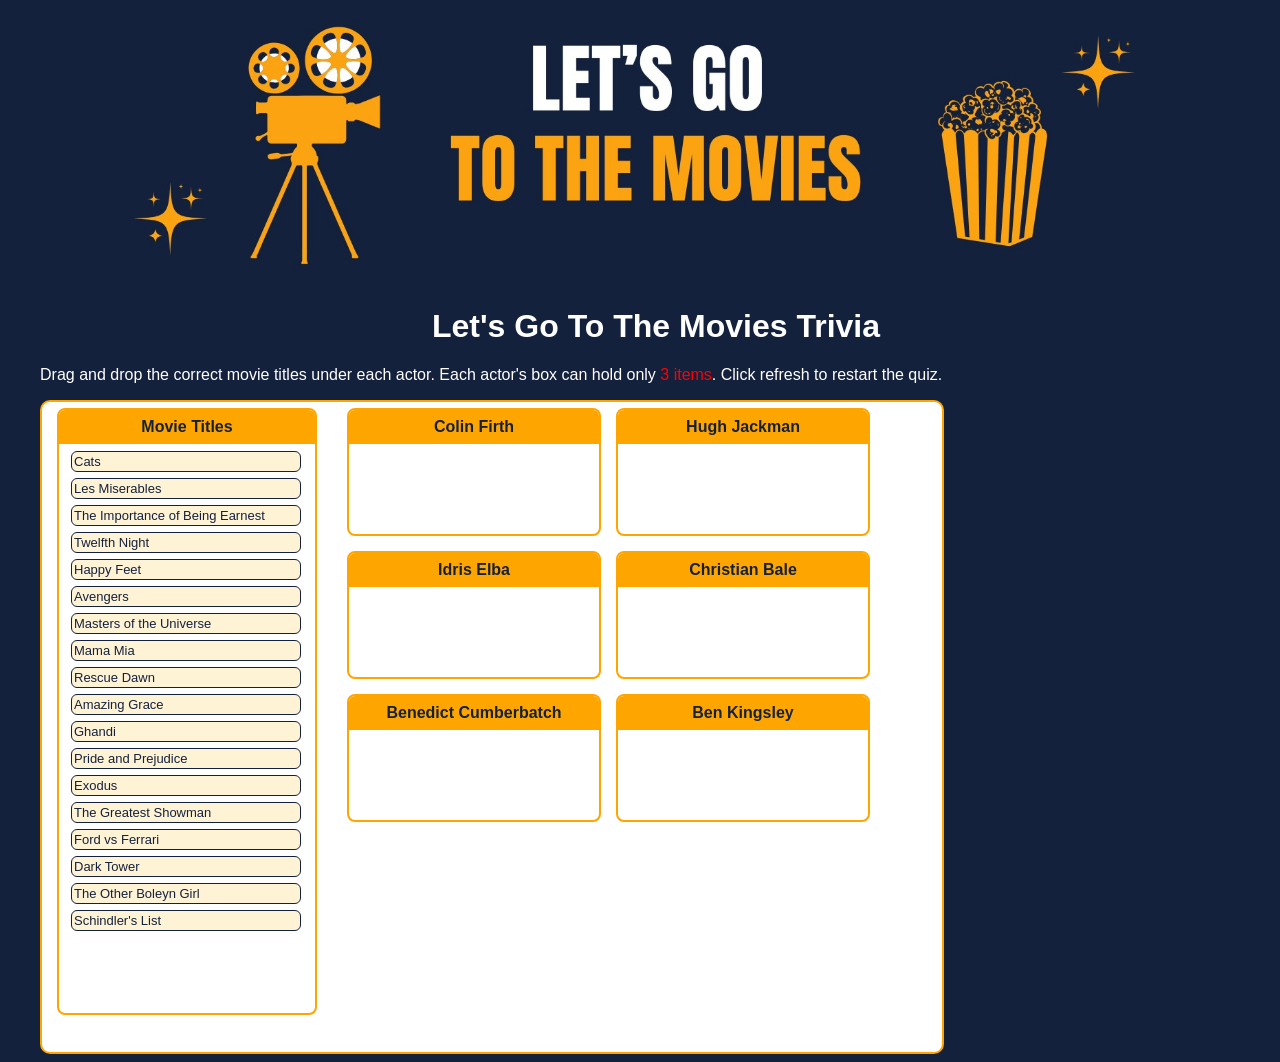
==== index.html @ d4f1a688 "Increase vertical space between list items" ====
<!DOCTYPE HTML PUBLIC "-//W3C//DTD HTML 4.01//EN" "http://www.w3.org/TR/html4/strict.dtd">
<html>

<head>
<meta http-equiv="content-type" content="text/html; charset=UTF-8">

	<title>Let's Go To The Movies Drag and Drop Quiz</title>
	
	 <link rel="stylesheet" href="style.css">
	
	
	<script type="text/javascript">
	
	
	/* VARIABLES YOU COULD MODIFY */
	var boxSizeArray = [3,3,3,3,3,3,3];	// Array indicating how many items there is room for in the right column ULs
	
	var arrow_offsetX = -5;	// Offset X - position of small arrow
	var arrow_offsetY = 0;	// Offset Y - position of small arrow
	
	var arrow_offsetX_firefox = -6;	// Firefox - offset X small arrow
	var arrow_offsetY_firefox = -13; // Firefox - offset Y small arrow
	
	var verticalSpaceBetweenListItems = 6;	// Pixels space between one <li> and next	
											// Same value or higher as margin bottom in CSS for #dhtmlgoodies_dragDropContainer ul li,#dragContent li
	
											
	var initShuffleItems = true;	// Shuffle items before staring

	var indicateDestionationByUseOfArrow = true;	// Display arrow to indicate where object will be dropped(false = use rectangle)
	
	
	var lockedAfterDrag = false;	/* Lock items after they have been dragged, i.e. the user get's only one shot for the correct answer */
	
	
	/* END VARIABLES YOU COULD MODIFY */
	
	var dragDropTopContainer = false;
	var dragTimer = -1;
	var dragContentObj = false;
	var contentToBeDragged = false;	// Reference to dragged <li>
	var contentToBeDragged_src = false;	// Reference to parent of <li> before drag started
	var contentToBeDragged_next = false; 	// Reference to next sibling of <li> to be dragged
	var destinationObj = false;	// Reference to <UL> or <LI> where element is dropped.
	var dragDropIndicator = false;	// Reference to small arrow indicating where items will be dropped
	var ulPositionArray = new Array();
	var mouseoverObj = false;	// Reference to highlighted DIV
	
	var MSIE = navigator.userAgent.indexOf('MSIE')>=0?true:false;
	var navigatorVersion = navigator.appVersion.replace(/.*?MSIE (\d\.\d).*/g,'$1')/1;
	var destinationBoxes = new Array();
	var indicateDestinationBox = false;
		
	function getTopPos(inputObj)
	{		
	  var returnValue = inputObj.offsetTop;
	  while((inputObj = inputObj.offsetParent) != null){
	  	if(inputObj.tagName!='HTML')returnValue += inputObj.offsetTop;
	  }
	  return returnValue;
	}
	
	function getLeftPos(inputObj)
	{
	  var returnValue = inputObj.offsetLeft;
	  while((inputObj = inputObj.offsetParent) != null){
	  	if(inputObj.tagName!='HTML')returnValue += inputObj.offsetLeft;
	  }
	  return returnValue;
	}
		
	function cancelEvent()
	{
		return false;
	}
	function initDrag(e)	// Mouse button is pressed down on a LI
	{
		if(document.all)e = event;
		if(lockedAfterDrag && this.parentNode.id!='allItems')return;
		var st = Math.max(document.body.scrollTop,document.documentElement.scrollTop);
		var sl = Math.max(document.body.scrollLeft,document.documentElement.scrollLeft);
		
		
		
		dragTimer = 0;
		dragContentObj.style.left = e.clientX + sl + 'px';
		dragContentObj.style.top = e.clientY + st + 'px';
		contentToBeDragged = this;
		contentToBeDragged_src = this.parentNode;
		contentToBeDragged_next = false;
		if(this.nextSibling){
			contentToBeDragged_next = this.nextSibling;
			if(!this.tagName && contentToBeDragged_next.nextSibling)contentToBeDragged_next = contentToBeDragged_next.nextSibling;
		}
		timerDrag();
		return false;
	}
	
	function everythingIsCorrect()
	{
		alert('Congratulations! Everything is correct');		
	}
	
	
	function timerDrag()
	{
		if(dragTimer>=0 && dragTimer<10){
			dragTimer++;
			setTimeout('timerDrag()',10);
			return;
		}
		if(dragTimer==10){
			dragContentObj.style.display='block';
			dragContentObj.appendChild(contentToBeDragged);
		}
	}
	
	function moveDragContent(e)
	{
		if(dragTimer<10){
			if(contentToBeDragged){
				if(contentToBeDragged_next){
					contentToBeDragged_src.insertBefore(contentToBeDragged,contentToBeDragged_next);
				}else{
					contentToBeDragged_src.appendChild(contentToBeDragged);
				}	
			}
			return;
		}
		if(document.all)e = event;
		var st = Math.max(document.body.scrollTop,document.documentElement.scrollTop);
		var sl = Math.max(document.body.scrollLeft,document.documentElement.scrollLeft);
		
		
		dragContentObj.style.left = e.clientX + sl + 'px';
		dragContentObj.style.top = e.clientY + st + 'px';
		
		if(mouseoverObj)mouseoverObj.className='';
		destinationObj = false;
		dragDropIndicator.style.display='none';
		if(indicateDestinationBox)indicateDestinationBox.style.display='none';
		var x = e.clientX + sl;
		var y = e.clientY + st;
		var width = dragContentObj.offsetWidth;
		var height = dragContentObj.offsetHeight;
		
		var tmpOffsetX = arrow_offsetX;
		var tmpOffsetY = arrow_offsetY;
		if(!document.all){
			tmpOffsetX = arrow_offsetX_firefox;
			tmpOffsetY = arrow_offsetY_firefox;
		}

		for(var no=0;no<ulPositionArray.length;no++){
			var ul_leftPos = ulPositionArray[no]['left'];	
			var ul_topPos = ulPositionArray[no]['top'];	
			var ul_height = ulPositionArray[no]['height'];
			var ul_width = ulPositionArray[no]['width'];
			
			if((x+width) > ul_leftPos && x<(ul_leftPos + ul_width) && (y+height)> ul_topPos && y<(ul_topPos + ul_height)){
				var noExisting = ulPositionArray[no]['obj'].getElementsByTagName('LI').length;
				if(indicateDestinationBox && indicateDestinationBox.parentNode==ulPositionArray[no]['obj'])noExisting--;
				if(noExisting<boxSizeArray[no-1] || no==0){
					dragDropIndicator.style.left = ul_leftPos + tmpOffsetX + 'px';
					var subLi = ulPositionArray[no]['obj'].getElementsByTagName('LI');
					for(var liIndex=0;liIndex<subLi.length;liIndex++){
						var tmpTop = getTopPos(subLi[liIndex]);
						if(!indicateDestionationByUseOfArrow){
							if(y<tmpTop){
								destinationObj = subLi[liIndex];
								indicateDestinationBox.style.display='block';
								subLi[liIndex].parentNode.insertBefore(indicateDestinationBox,subLi[liIndex]);
								break;
							}
						}else{							
							if(y<tmpTop){
								destinationObj = subLi[liIndex];
								dragDropIndicator.style.top = tmpTop + tmpOffsetY - Math.round(dragDropIndicator.clientHeight/2) + 'px';
								dragDropIndicator.style.display='block';
								break;
							}	
						}					
					}
					
					if(!indicateDestionationByUseOfArrow){
						if(indicateDestinationBox.style.display=='none'){
							indicateDestinationBox.style.display='block';
							ulPositionArray[no]['obj'].appendChild(indicateDestinationBox);
						}
						
					}else{
						if(subLi.length>0 && dragDropIndicator.style.display=='none'){
							dragDropIndicator.style.top = getTopPos(subLi[subLi.length-1]) + subLi[subLi.length-1].offsetHeight + tmpOffsetY + 'px';
							dragDropIndicator.style.display='block';
						}
						if(subLi.length==0){
							dragDropIndicator.style.top = ul_topPos + arrow_offsetY + 'px'
							dragDropIndicator.style.display='block';
						}
					}
					
					if(!destinationObj)destinationObj = ulPositionArray[no]['obj'];
					mouseoverObj = ulPositionArray[no]['obj'].parentNode;
					mouseoverObj.className='mouseover';
					return;
				}
			}
		}
	}
	
	function checkAnswers()
	{
		
		for(var no=0;no<destinationBoxes.length;no++){
			var subLis = destinationBoxes[no].getElementsByTagName('LI');
			if(subLis.length<boxSizeArray[no])return;	
			
			for(var no2=0;no2<subLis.length;no2++){
				if(subLis[no2].className=='wrongAnswer')return;
			}		
		}
		
		everythingIsCorrect();
		
		
	}
	
	
	/* End dragging 
	Put <LI> into a destination or back to where it came from.
	*/	
	function dragDropEnd(e)
	{
		if(dragTimer==-1)return;
		if(dragTimer<10){
			dragTimer = -1;
			return;
		}
		dragTimer = -1;
		if(document.all)e = event;		
		if(destinationObj){
			var groupId = contentToBeDragged.getAttribute('groupId');
			if(!groupId)groupId = contentToBeDragged.groupId;
			
			var destinationToCheckOn = destinationObj;
			if(destinationObj.tagName!='UL'){
				destinationToCheckOn = destinationObj.parentNode;
			}
			
			var answerCheck = false;
			if(groupId == destinationToCheckOn.id){
				contentToBeDragged.className = 'correctAnswer';		
				answerCheck=true;	
			}else{
				contentToBeDragged.className = 'wrongAnswer';
			}
			if(destinationObj.id=='allItems' || destinationObj.parentNode.id=='allItems')contentToBeDragged.className='';
			
			
			if(destinationObj.tagName=='UL'){
				destinationObj.appendChild(contentToBeDragged);
			}else{
				destinationObj.parentNode.insertBefore(contentToBeDragged,destinationObj);
			}
			mouseoverObj.className='';
			destinationObj = false;
			dragDropIndicator.style.display='none';
			if(indicateDestinationBox){
				indicateDestinationBox.style.display='none';
				document.body.appendChild(indicateDestinationBox);
			}
						
			contentToBeDragged = false;
			
			if(answerCheck)checkAnswers();	
			
			return;
		}	
		if(contentToBeDragged_next){
			contentToBeDragged_src.insertBefore(contentToBeDragged,contentToBeDragged_next);
		}else{
			contentToBeDragged_src.appendChild(contentToBeDragged);
		}
		contentToBeDragged = false;
		dragDropIndicator.style.display='none';
		if(indicateDestinationBox){
			indicateDestinationBox.style.display='none';
			document.body.appendChild(indicateDestinationBox);
			
		}		
		mouseoverObj = false;
		
	}
	
	/* 
	Preparing data to be saved 
	*/
	function saveDragDropNodes()
	{
		var saveString = "";
		var uls = dragDropTopContainer.getElementsByTagName('UL');
		for(var no=0;no<uls.length;no++){	// LOoping through all <ul>
			var lis = uls[no].getElementsByTagName('LI');
			for(var no2=0;no2<lis.length;no2++){
				if(saveString.length>0)saveString = saveString + ";";
				saveString = saveString + uls[no].id + '|' + lis[no2].id;
			}	
		}		
		
		document.getElementById('saveContent').innerHTML = '<h1>Ready to save these nodes:</h1> ' + saveString.replace(/;/g,';<br>') + '<p>Format: ID of ul |(pipe) ID of li;(semicolon)</p><p>You can put these values into a hidden form fields, post it to the server and explode the submitted value there</p>';
		
	}
	
	function initDragDropScript()
	{
		dragContentObj = document.getElementById('dragContent');
		dragDropIndicator = document.getElementById('dragDropIndicator');
		dragDropTopContainer = document.getElementById('dhtmlgoodies_dragDropContainer');
		document.documentElement.onselectstart = cancelEvent;;
		var listItems = dragDropTopContainer.getElementsByTagName('LI');	// Get array containing all <LI>
		var itemHeight = false;
		for(var no=0;no<listItems.length;no++){
			listItems[no].onmousedown = initDrag;
			listItems[no].onselectstart = cancelEvent;
			if(!itemHeight)itemHeight = listItems[no].offsetHeight;
			if(MSIE && navigatorVersion/1<6){
				listItems[no].style.cursor='hand';
			}			
		}
		
		var mainContainer = document.getElementById('dhtmlgoodies_mainContainer');
		var uls = mainContainer.getElementsByTagName('UL');
		itemHeight = itemHeight + verticalSpaceBetweenListItems;
		for(var no=0;no<uls.length;no++){
			uls[no].style.height = itemHeight * boxSizeArray[no]  + 'px';
			destinationBoxes[destinationBoxes.length] = uls[no];
		}
		
		var leftContainer = document.getElementById('dhtmlgoodies_listOfItems');
		var itemBox = leftContainer.getElementsByTagName('UL')[0];
		
		document.documentElement.onmousemove = moveDragContent;	// Mouse move event - moving draggable div
		document.documentElement.onmouseup = dragDropEnd;	// Mouse move event - moving draggable div
		
		var ulArray = dragDropTopContainer.getElementsByTagName('UL');
		for(var no=0;no<ulArray.length;no++){
			ulPositionArray[no] = new Array();
			ulPositionArray[no]['left'] = getLeftPos(ulArray[no]);	
			ulPositionArray[no]['top'] = getTopPos(ulArray[no]);	
			ulPositionArray[no]['width'] = ulArray[no].offsetWidth;
			ulPositionArray[no]['height'] = ulArray[no].clientHeight;
			ulPositionArray[no]['obj'] = ulArray[no];
		}
		
		if(initShuffleItems){
			var allItemsObj = document.getElementById('allItems');
			var initItems = allItemsObj.getElementsByTagName('LI');
			
			for(var no=0;no<(initItems.length*10);no++){
				var itemIndex = Math.floor(Math.random()*initItems.length);
				allItemsObj.appendChild(initItems[itemIndex]);
			}
		}
		if(!indicateDestionationByUseOfArrow){
			indicateDestinationBox = document.createElement('LI');
			indicateDestinationBox.id = 'indicateDestination';
			indicateDestinationBox.style.display='none';
			document.body.appendChild(indicateDestinationBox);
		}		
		
	}
	
	window.onload = initDragDropScript;
	</script>
</head><body>
	<div class="movie-banner">
		<img src="movie-banner.jpeg" alt="Let's Go To The Movies">
	</div>
	
<h1 align="center">Let's Go To The Movies Trivia</h1>
<p>Drag and drop the correct movie titles under each actor. Each actor's box can hold only <span class="style1">3 items</span>. Click refresh to restart the quiz.</p>
<div id="dhtmlgoodies_dragDropContainer">
	<div id="topBar">
	<div style="padding-bottom: 5px; width: 728px; height: 1px;">

</script>
	</div>
			
		</div>
	<div id="dhtmlgoodies_listOfItems">
		<div class="">
			<p>Movie Titles</p>		
		<ul id="allItems">
			
			
		<li id="node1" groupid="box1">Pride and Prejudice</li>
		<li id="node2" groupid="box1">The Importance of Being Earnest</li>
		<li id="node3" groupid="box1">Mama Mia</li>

		<li id="node4" groupid="box2">Les Miserables</li>
		<li id="node5" groupid="box2">The Greatest Showman</li>
		<li id="node6" groupid="box2">Happy Feet</li>

		<li id="node7" groupid="box3">Masters of the Universe</li>
		<li id="node8" groupid="box3">Cats</li>
		<li id="node9" groupid="box3">Dark Tower</li>

		<li id="node10" groupid="box4">Rescue Dawn</li>
		<li id="node11" groupid="box4">Exodus</li>
		<li id="node12" groupid="box4">Ford vs Ferrari</li>

		<li id="node13" groupid="box5">Avengers</li>
		<li id="node14" groupid="box5">The Other Boleyn Girl</li>
		<li id="node15" groupid="box5">Amazing Grace</li>

		<li id="node13" groupid="box6">Twelfth Night</li>
		<li id="node14" groupid="box6">Ghandi</li>
		<li id="node15" groupid="box6">Schindler's List</li>

		
		</div>
	</div>	
	<div id="dhtmlgoodies_mainContainer">
		<!-- ONE <UL> for each "room" -->
		<div class="">
			<p>Colin Firth</p>
			<ul style="height: 72px;" id="box1">
			</ul>
		</div>
		<div class="">		
			<p>Hugh Jackman</p>
			<ul style="height: 72px;" id="box2"></ul>
		</div>
		
		<div>
		  <p >Idris Elba</p>
			<ul style="height: 72px;" id="box3"></ul>
		</div>
		
		<div>
		  <p >Christian Bale</p>
			<ul style="height: 72px;" id="box4"></ul>
		</div>

		<div>
		  <p >Benedict Cumberbatch</p>
			<ul style="height: 72px;" id="box5"></ul>
		</div>

		<div>
		  <p >Ben Kingsley</p>
			<ul style="height: 72px;" id="box6"></ul>
		</div>
		
	</div>
</div>
<ul style="left: 110px; top: 329px; display: block;" id="dragContent"></ul>
<div style="display: none; left: 24px; top: 333px;" id="dragDropIndicator"><img src="insert.gif"></div>
<div id="saveContent"></div>

</span></body></html>
---- style.css ----
body{
		font-family: Trebuchet MS, Lucida Sans Unicode, Arial, sans-serif;	/* Font to use */
		background-color:#14213D;
		color: #FFFFFF;
		margin-left: 40px;
	}
	#footer{
		height:30px;
		vertical-align:middle;
		text-align:right;
		clear:both;
		padding-right:3px;
		background-color:#317082;
		margin-top:2px;
		width:790px;
	}
	#footer form{
		margin:0px;
		margin-top:2px;
	}
	#dhtmlgoodies_dragDropContainer{	/* Main container for this script */
		width:900px;
		height:650px;
		border:2px solid #FFA500;
		border-radius: 10px;
		background-color:#FFF;
		color: #14213D;
		box-shadow: 0px 4px 12 px rgba(0, 0, 0, 0.25);
		-moz-user-select:none;
	}
	#dhtmlgoodies_dragDropContainer ul{	/* General rules for all <ul> */
		margin-top:0px;
		margin-left:0px;
		margin-bottom:0px;
		padding:2px;
	}
	
	#dhtmlgoodies_dragDropContainer li,#dragContent li,li#indicateDestination{	/* Movable items, i.e. <LI> */
		list-style-type:none;
		height:15px;
		background-color:#FFF3D6;
		border:1px solid #14213D;
		border-radius: 6px;
		color: #14213D;
		padding:2px;
		margin-bottom:6px;
		cursor:pointer;
		font-size:13px;
		line-height:15px;
	}

	li#indicateDestination{	/* Box indicating where content will be dropped - i.e. the one you use if you don't use arrow */
		border:1px dotted #600;	
		background-color:#FFF;
	}
		
	#dhtmlgoodies_dragDropContainer ul li.correctAnswer{	/* Correctly moved item */
		background-color:green;
		color:#FFF;
	}
	#dhtmlgoodies_dragDropContainer ul li.wrongAnswer{	/* Item moved to wrong box */
		background-color:red;
		color:#FFF;
	}
	
	
	/* LEFT COLUMN CSS */
	div#dhtmlgoodies_listOfItems{	/* Left column "Movie Titles" */
		
		float:left;
		padding-left:15px;
		padding-right:15px;
		
		/* CSS HACK */
		width: 260px;	/* IE 5.x */
		
				
	}
	#dhtmlgoodies_listOfItems ul{	/* Left(Sources) column <ul> */
		height:560px;	

	}
		
	div#dhtmlgoodies_listOfItems div{
		border:2px solid #FFA500;
		border-radius: 8px;
	}
	div#dhtmlgoodies_listOfItems div ul{	/* Left column <ul> */
		margin-left:10px;	/* Space at the left of list - the arrow will be positioned there */
		margin-right: auto;
		width: 90%;
	}
	#dhtmlgoodies_listOfItems div p{	/* Heading above left column: Movie Titles */
		margin:0px;	
		font-weight:bold;
		padding: 8px 12px;
		background-color:#FFA500;
		border-radius: 6px 6px 0px 0px;
		color:#14213D;
		margin-bottom:5px;
		text-align: center;
	}
	/* END LEFT COLUMN CSS */
	
	#dhtmlgoodies_dragDropContainer .mouseover{	/* Mouse over effect DIV box in right column */
		background-color:#E2EBED;
		border:1px solid #317082;
	}
	
	/* Start main container CSS */
	
	div#dhtmlgoodies_mainContainer{	/* Right column DIV */
		width:590px;
		float:left;	
		margin-left: 15px;
	}
	#dhtmlgoodies_mainContainer div{	/* Parent <div> of small boxes */
		float:left;
		margin-right:15px;
		margin-bottom:15px;
		margin-top:0px;
		border:2px solid #FFA500;
		border-radius: 8px;
		width:250px;
				
	}
	#dhtmlgoodies_mainContainer div ul{
		margin-left:10px;
	}
	
	#dhtmlgoodies_mainContainer div p{	/* Heading above small boxes: Actors' names */
		margin:0px;
		padding: 8px 12px;
		font-weight:bold;
		background-color:#FFA500;
		border-radius: 6px 6px 0px 0px;
		color:#14213D;	
		margin-bottom:5px;
		text-align: center;
	}
	
	#dhtmlgoodies_mainContainer ul{	/* Small box in right column ,i.e <ul> */
		width:230px;
		height:80px;	
		border:0px;	
		margin-bottom:0px;
		overflow:hidden;
		
	}
	
	#dragContent{	/* Drag container */
		position:absolute;
		width:150px;
		height:15px;
		display:none;
		margin:0px;
		padding:0px;
		z-index:2000;
	}

	#dragDropIndicator{	/* DIV for the small arrow */
		position:absolute;
		width:7px;
		height:10px;
		display:none;
		z-index:1000;
		margin:0px;
		padding:0px;
	}
	.style1 {color: #FF0000}

	/* Movie Banner */

	.movie-banner {
		width: 100%;
		text-align: center;
		margin-bottom: 25px;
	}

	.movie-banner img {
		width: 100%;
		max-width: 1100px;
		height: auto;
		display: block;
		margin-left: auto;
		margin-right: auto;
	}
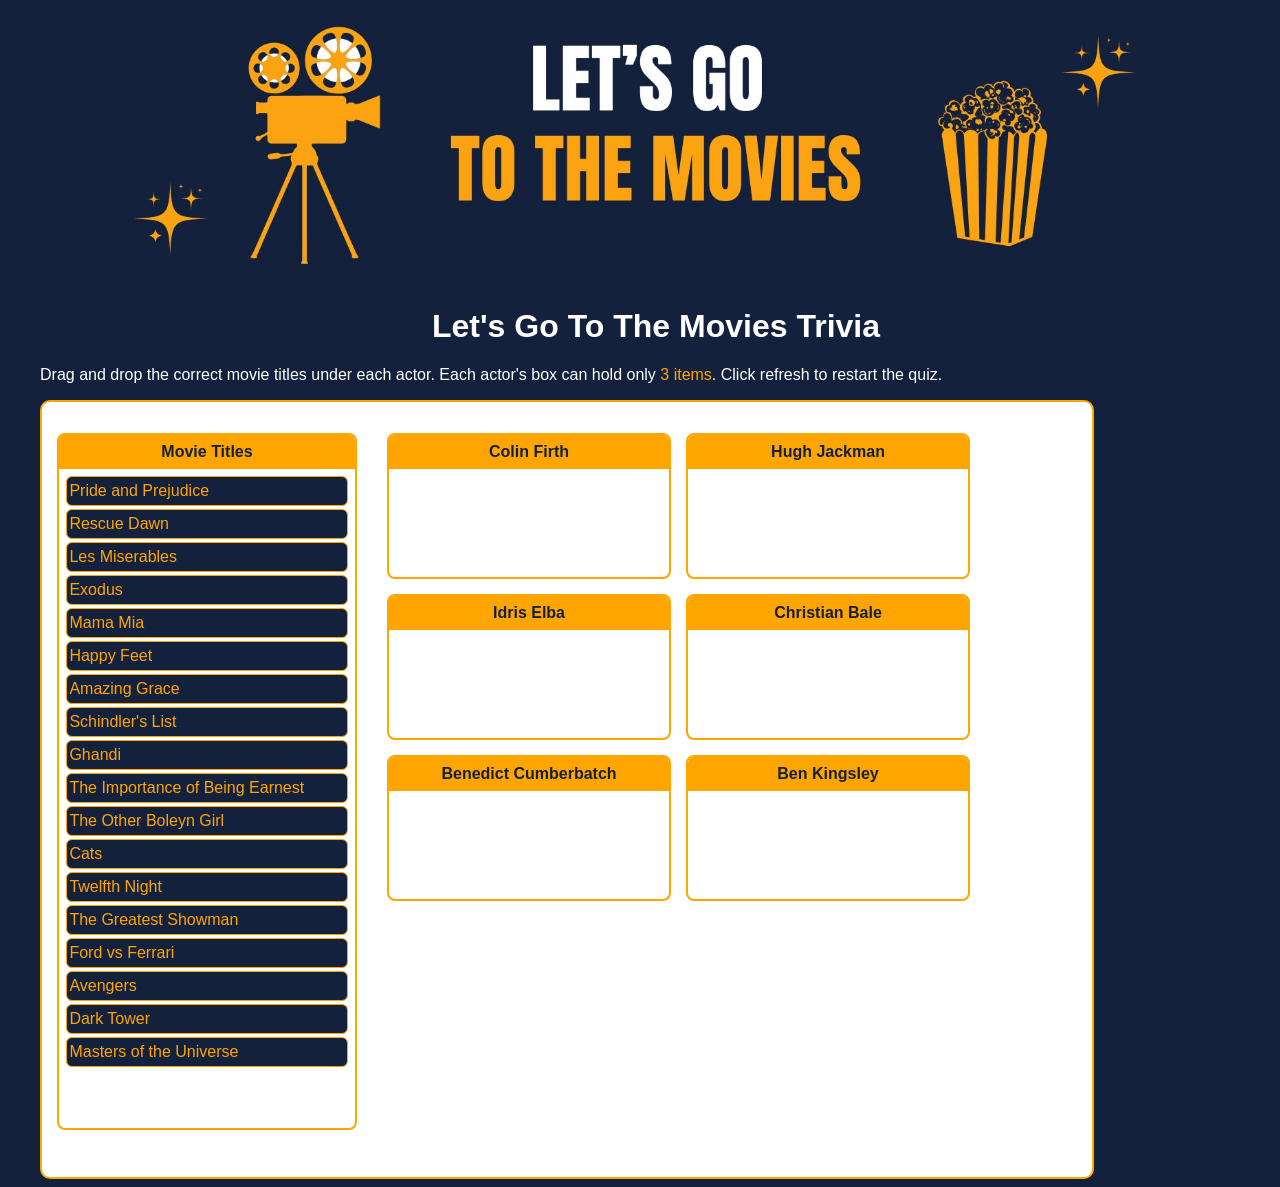
==== commit f0d6190c: "Reduce vertical space between list items to 3 pixels" ====
--- a/index.html
+++ b/index.html
@@ -21,7 +21,7 @@
 	var arrow_offsetX_firefox = -6;	// Firefox - offset X small arrow
 	var arrow_offsetY_firefox = -13; // Firefox - offset Y small arrow
 	
-	var verticalSpaceBetweenListItems = 6;	// Pixels space between one <li> and next	
+	var verticalSpaceBetweenListItems = 3;	// Pixels space between one <li> and next	
 											// Same value or higher as margin bottom in CSS for #dhtmlgoodies_dragDropContainer ul li,#dragContent li
 	
 											
--- a/style.css
+++ b/style.css
@@ -19,8 +19,9 @@
 		margin-top:2px;
 	}
 	#dhtmlgoodies_dragDropContainer{	/* Main container for this script */
-		width:900px;
-		height:650px;
+		width:1050px;
+		height:750px;
+		padding-top: 25px;
 		border:2px solid #FFA500;
 		border-radius: 10px;
 		background-color:#FFF;
@@ -37,16 +38,16 @@
 	
 	#dhtmlgoodies_dragDropContainer li,#dragContent li,li#indicateDestination{	/* Movable items, i.e. <LI> */
 		list-style-type:none;
-		height:15px;
-		background-color:#FFF3D6;
-		border:1px solid #14213D;
+		height:24px;
+		background-color:#14213D;
+		border:1px solid #FFA500;
 		border-radius: 6px;
-		color: #14213D;
+		color: #FFA500;
 		padding:2px;
-		margin-bottom:6px;
+		margin-bottom:3px;
 		cursor:pointer;
-		font-size:13px;
-		line-height:15px;
+		font-size:16px;
+		line-height:24px;
 	}
 
 	li#indicateDestination{	/* Box indicating where content will be dropped - i.e. the one you use if you don't use arrow */
@@ -72,12 +73,12 @@
 		padding-right:15px;
 		
 		/* CSS HACK */
-		width: 260px;	/* IE 5.x */
+		width: 300px;	/* IE 5.x */
 		
 				
 	}
 	#dhtmlgoodies_listOfItems ul{	/* Left(Sources) column <ul> */
-		height:560px;	
+		height:650px;
 
 	}
 		
@@ -86,9 +87,9 @@
 		border-radius: 8px;
 	}
 	div#dhtmlgoodies_listOfItems div ul{	/* Left column <ul> */
-		margin-left:10px;	/* Space at the left of list - the arrow will be positioned there */
+		margin-left:auto;	/* Space at the left of list - the arrow will be positioned there */
 		margin-right: auto;
-		width: 90%;
+		width: 95%;
 	}
 	#dhtmlgoodies_listOfItems div p{	/* Heading above left column: Movie Titles */
 		margin:0px;	
@@ -103,14 +104,14 @@
 	/* END LEFT COLUMN CSS */
 	
 	#dhtmlgoodies_dragDropContainer .mouseover{	/* Mouse over effect DIV box in right column */
-		background-color:#E2EBED;
-		border:1px solid #317082;
+		background-color:#FFF3D6;
+		border-color: #14213D;
 	}
 	
 	/* Start main container CSS */
 	
 	div#dhtmlgoodies_mainContainer{	/* Right column DIV */
-		width:590px;
+		width:620px;
 		float:left;	
 		margin-left: 15px;
 	}
@@ -121,7 +122,7 @@
 		margin-top:0px;
 		border:2px solid #FFA500;
 		border-radius: 8px;
-		width:250px;
+		width:280px;
 				
 	}
 	#dhtmlgoodies_mainContainer div ul{
@@ -140,7 +141,7 @@
 	}
 	
 	#dhtmlgoodies_mainContainer ul{	/* Small box in right column ,i.e <ul> */
-		width:230px;
+		width:250px;
 		height:80px;	
 		border:0px;	
 		margin-bottom:0px;
@@ -150,7 +151,7 @@
 	
 	#dragContent{	/* Drag container */
 		position:absolute;
-		width:150px;
+		width:260px;
 		height:15px;
 		display:none;
 		margin:0px;
@@ -167,7 +168,7 @@
 		margin:0px;
 		padding:0px;
 	}
-	.style1 {color: #FF0000}
+	.style1 {color: #FFA500}
 
 	/* Movie Banner */
 
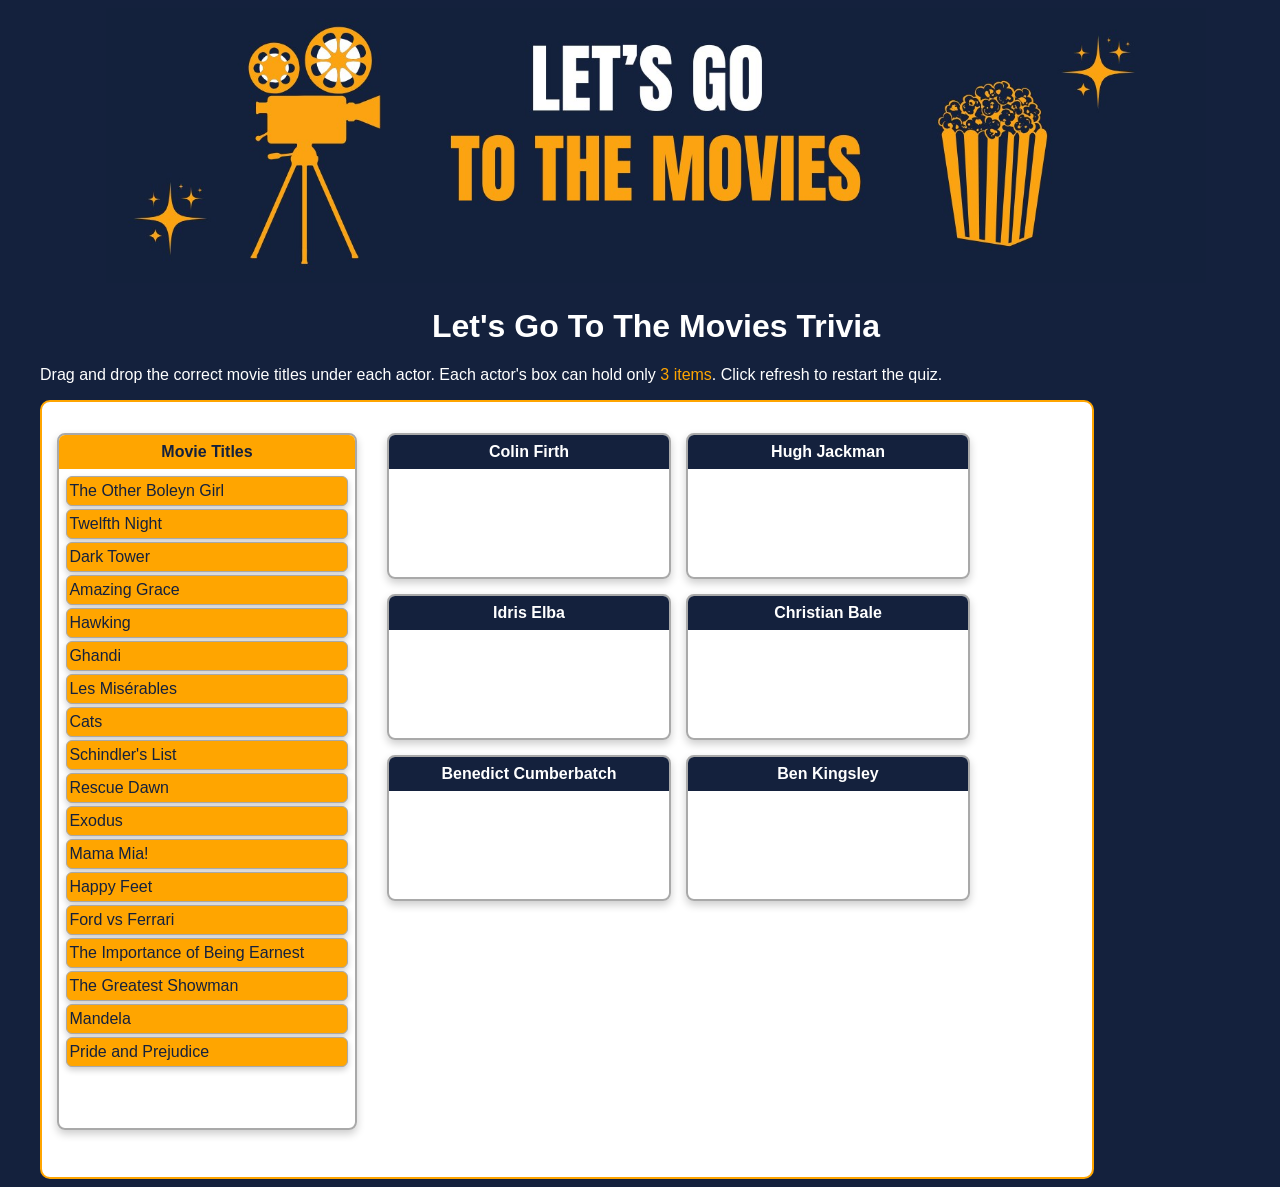
==== commit 2dba91d9: "Correct titles in the list of items Updated titles of several items in the list for accuracy." ====
--- a/index.html
+++ b/index.html
@@ -395,13 +395,13 @@
 			
 		<li id="node1" groupid="box1">Pride and Prejudice</li>
 		<li id="node2" groupid="box1">The Importance of Being Earnest</li>
-		<li id="node3" groupid="box1">Mama Mia</li>
-
-		<li id="node4" groupid="box2">Les Miserables</li>
+		<li id="node3" groupid="box1">Mama Mia!</li>
+
+		<li id="node4" groupid="box2">Les Misérables</li>
 		<li id="node5" groupid="box2">The Greatest Showman</li>
 		<li id="node6" groupid="box2">Happy Feet</li>
 
-		<li id="node7" groupid="box3">Masters of the Universe</li>
+		<li id="node7" groupid="box3">Mandela</li>
 		<li id="node8" groupid="box3">Cats</li>
 		<li id="node9" groupid="box3">Dark Tower</li>
 
@@ -409,7 +409,7 @@
 		<li id="node11" groupid="box4">Exodus</li>
 		<li id="node12" groupid="box4">Ford vs Ferrari</li>
 
-		<li id="node13" groupid="box5">Avengers</li>
+		<li id="node13" groupid="box5">Hawking</li>
 		<li id="node14" groupid="box5">The Other Boleyn Girl</li>
 		<li id="node15" groupid="box5">Amazing Grace</li>
 
--- a/style.css
+++ b/style.css
@@ -39,10 +39,11 @@
 	#dhtmlgoodies_dragDropContainer li,#dragContent li,li#indicateDestination{	/* Movable items, i.e. <LI> */
 		list-style-type:none;
 		height:24px;
-		background-color:#14213D;
-		border:1px solid #FFA500;
+		background-color:#FFA500;
+		border:1px solid #A9A9A9;
+		box-shadow: 0px 3px 6px rgba(0,0,0,0.20);
 		border-radius: 6px;
-		color: #FFA500;
+		color: #14213D;
 		padding:2px;
 		margin-bottom:3px;
 		cursor:pointer;
@@ -83,7 +84,8 @@
 	}
 		
 	div#dhtmlgoodies_listOfItems div{
-		border:2px solid #FFA500;
+		border:2px solid #A9A9A9;
+		box-shadow: 0px 4px 8px rgba(0,0,0,0.20);
 		border-radius: 8px;
 	}
 	div#dhtmlgoodies_listOfItems div ul{	/* Left column <ul> */
@@ -120,8 +122,9 @@
 		margin-right:15px;
 		margin-bottom:15px;
 		margin-top:0px;
-		border:2px solid #FFA500;
+		border:2px solid #A9A9A9;
 		border-radius: 8px;
+		box-shadow:0px 4px 8px rgba(0,0,0,0.20);
 		width:280px;
 				
 	}
@@ -133,9 +136,9 @@
 		margin:0px;
 		padding: 8px 12px;
 		font-weight:bold;
-		background-color:#FFA500;
+		background-color:#14213D;
 		border-radius: 6px 6px 0px 0px;
-		color:#14213D;	
+		color:#FFFFFF;	
 		margin-bottom:5px;
 		text-align: center;
 	}
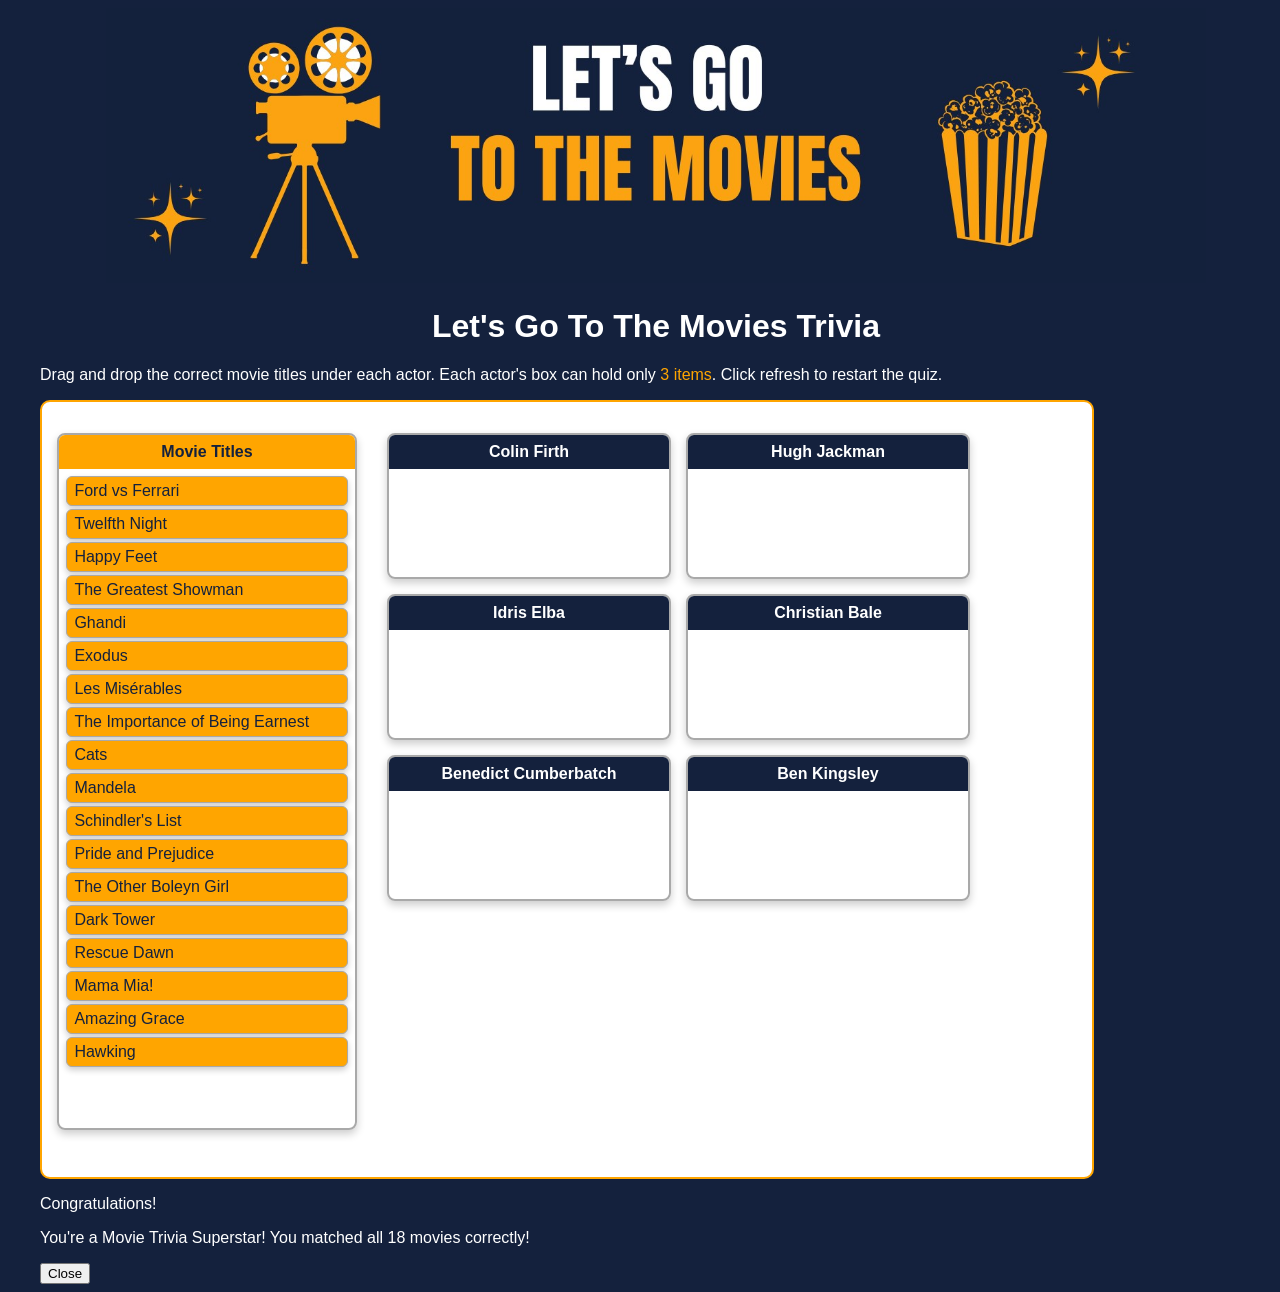
==== commit 53d14184: "Update index.html" ====
--- a/index.html
+++ b/index.html
@@ -458,4 +458,19 @@
 <div style="display: none; left: 24px; top: 333px;" id="dragDropIndicator"><img src="insert.gif"></div>
 <div id="saveContent"></div>
 
-</span></body></html>
+</span>
+ <p>Congratulations!</p>
+
+        <p>
+            You're a Movie Trivia Superstar!
+            You matched all 18 movies correctly!
+        </p>
+
+        <button type="button" onclick="closeCongratulations()">
+            Close
+        </button>
+
+    </div>
+
+</div>
+</body></html>
--- a/style.css
+++ b/style.css
@@ -45,6 +45,7 @@
 		border-radius: 6px;
 		color: #14213D;
 		padding:2px;
+		text-indent:5px;
 		margin-bottom:3px;
 		cursor:pointer;
 		font-size:16px;
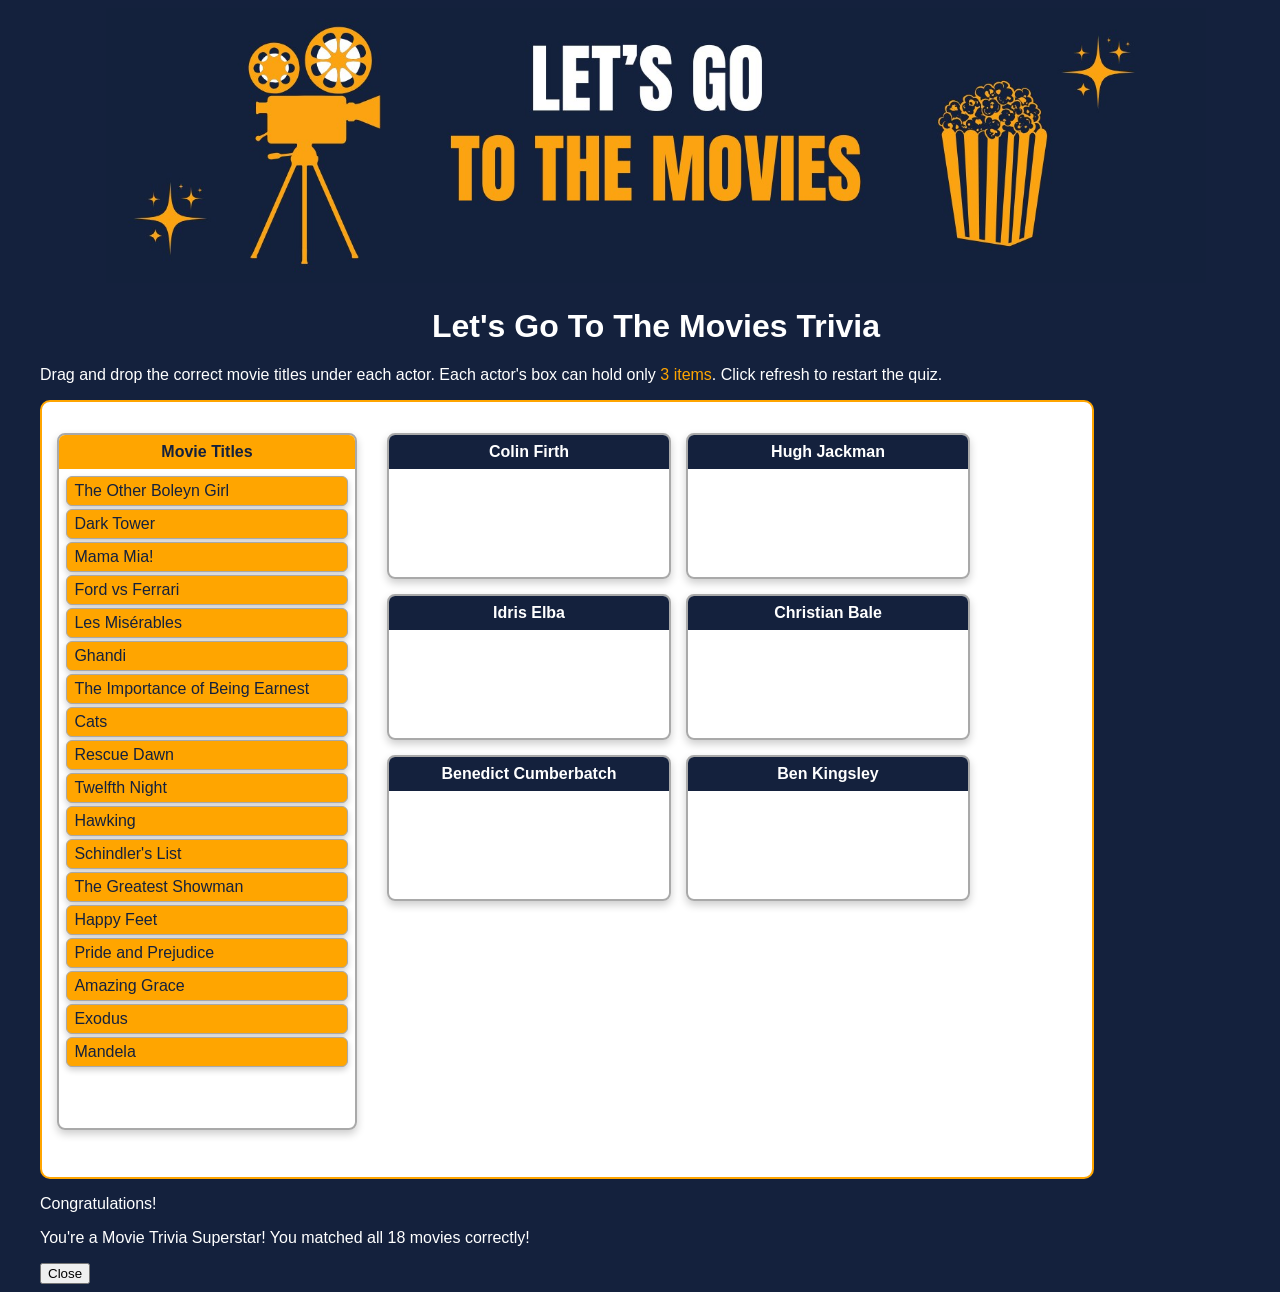
==== commit faea6aa9: "Update congratulations alert to popup display Replaced alert with a popup display for congratulation" ====
--- a/index.html
+++ b/index.html
@@ -98,10 +98,14 @@
 	
 	function everythingIsCorrect()
 	{
-		alert('Congratulations! Everything is correct');		
-	}
-	
-	
+		document.getElementById('congratulationsPopup').style.display = 'flex';		
+	}
+	
+	function closeCongratulations()
+	{
+    document.getElementById('congratulationsPopup').style.display = 'none';
+	}
+		
 	function timerDrag()
 	{
 		if(dragTimer>=0 && dragTimer<10){
--- a/style.css
+++ b/style.css
@@ -190,4 +190,62 @@
 		margin-left: auto;
 		margin-right: auto;
 	}
-
+/* Congratulations Popup Background */
+.popup-overlay {
+    display: none;
+    position: fixed;
+    top: 0;
+    left: 0;
+    width: 100%;
+    height: 100%;
+    background-color: rgba(0, 0, 0, 0.65);
+    z-index: 9999;
+    align-items: center;
+    justify-content: center;
+}
+
+/* Congratulations Popup Box */
+.popup-box {
+    background-color: #14213D;
+    color: #FFFFFF;
+    border: 3px solid #FFA500;
+    border-radius: 12px;
+    padding: 30px;
+    width: 400px;
+    max-width: 85%;
+    text-align: center;
+    box-shadow: 0px 6px 20px rgba(0, 0, 0, 0.4);
+}
+
+/* Congratulations Heading */
+.popup-box h2 {
+    color: #FFA500;
+    font-size: 26px;
+    margin-bottom: 20px;
+}
+
+/* Congratulations Message */
+.popup-box p {
+    color: #FFFFFF;
+    font-size: 18px;
+    line-height: 1.5;
+}
+
+/* Close Button */
+.popup-box button {
+    background-color: #FFA500;
+    color: #14213D;
+    border: none;
+    border-radius: 6px;
+    padding: 10px 25px;
+    font-size: 16px;
+    font-weight: bold;
+    cursor: pointer;
+    margin-top: 15px;
+}
+
+/* Close Button Hover Effect */
+.popup-box button:hover {
+    background-color: #FFFFFF;
+}
+
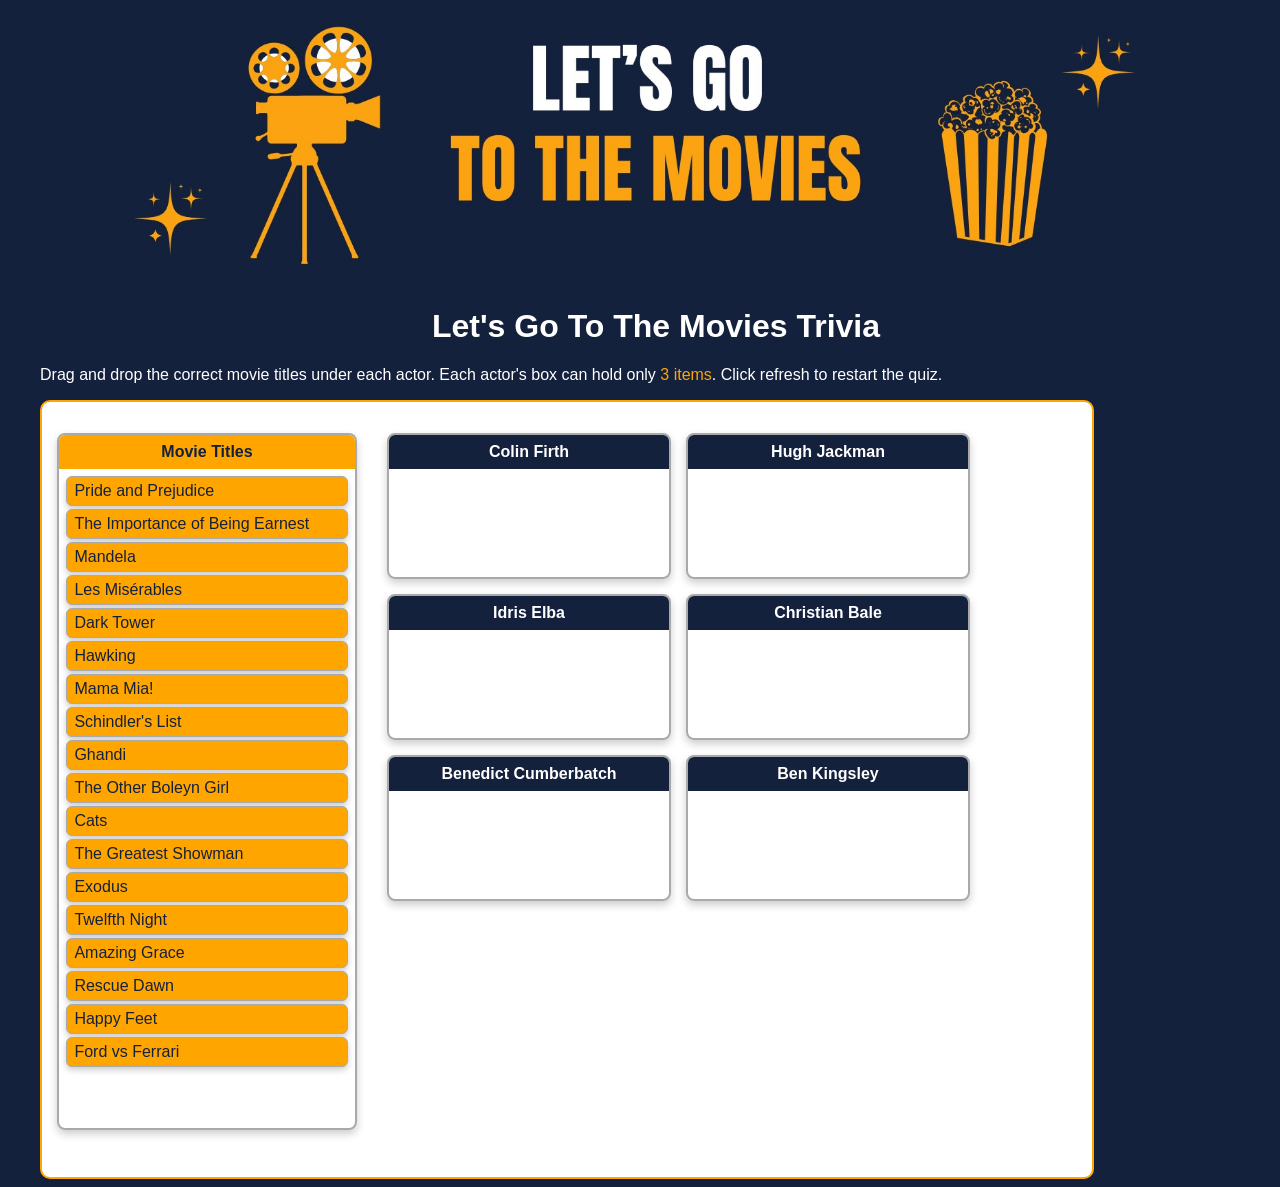
==== commit fd3ca974: "Update index.html" ====
--- a/index.html
+++ b/index.html
@@ -463,7 +463,13 @@
 <div id="saveContent"></div>
 
 </span>
- <p>Congratulations!</p>
+
+	<!-- Congratulations Popup -->
+<div id="congratulationsPopup" class="popup-overlay">
+
+    <div class="popup-box">
+
+	<p>Congratulations!</p>
 
         <p>
             You're a Movie Trivia Superstar!
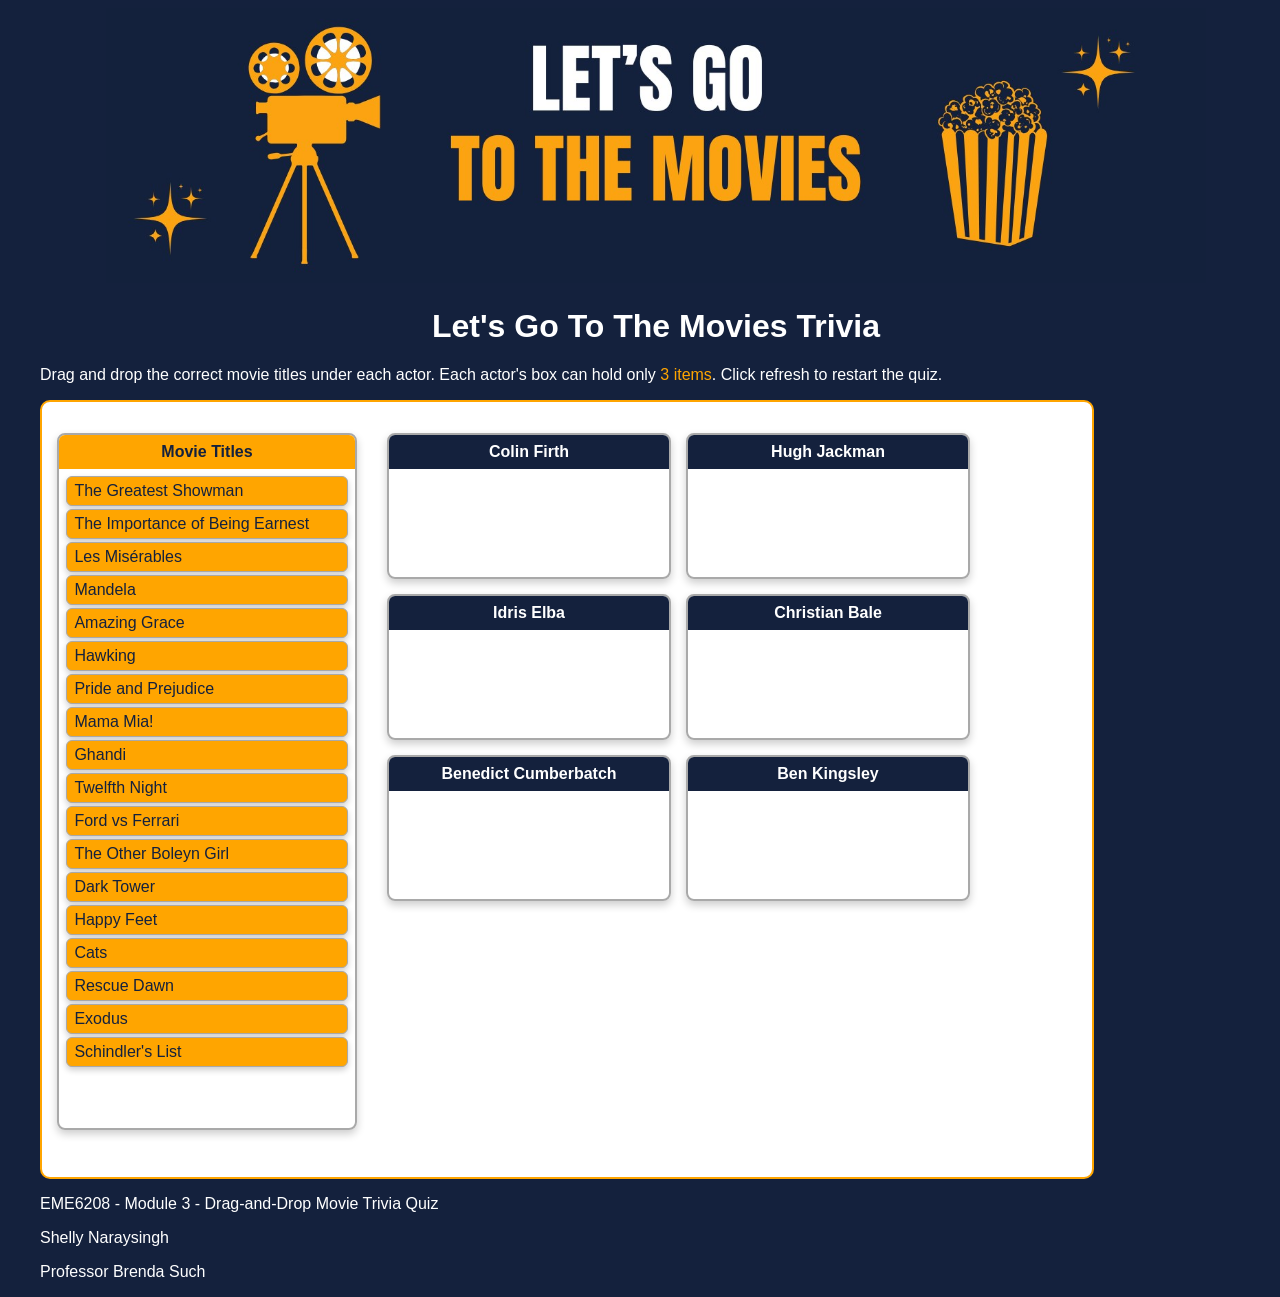
==== commit 2ec38f90: "Update index.html" ====
--- a/index.html
+++ b/index.html
@@ -483,4 +483,11 @@
     </div>
 
 </div>
+
+	<!-- Footer -->
+<footer>
+    <p>EME6208 - Module 3 - Drag-and-Drop Movie Trivia Quiz</p>
+    <p>Shelly Naraysingh</p>
+	<p>Professor Brenda Such</p>  
+</footer>
 </body></html>
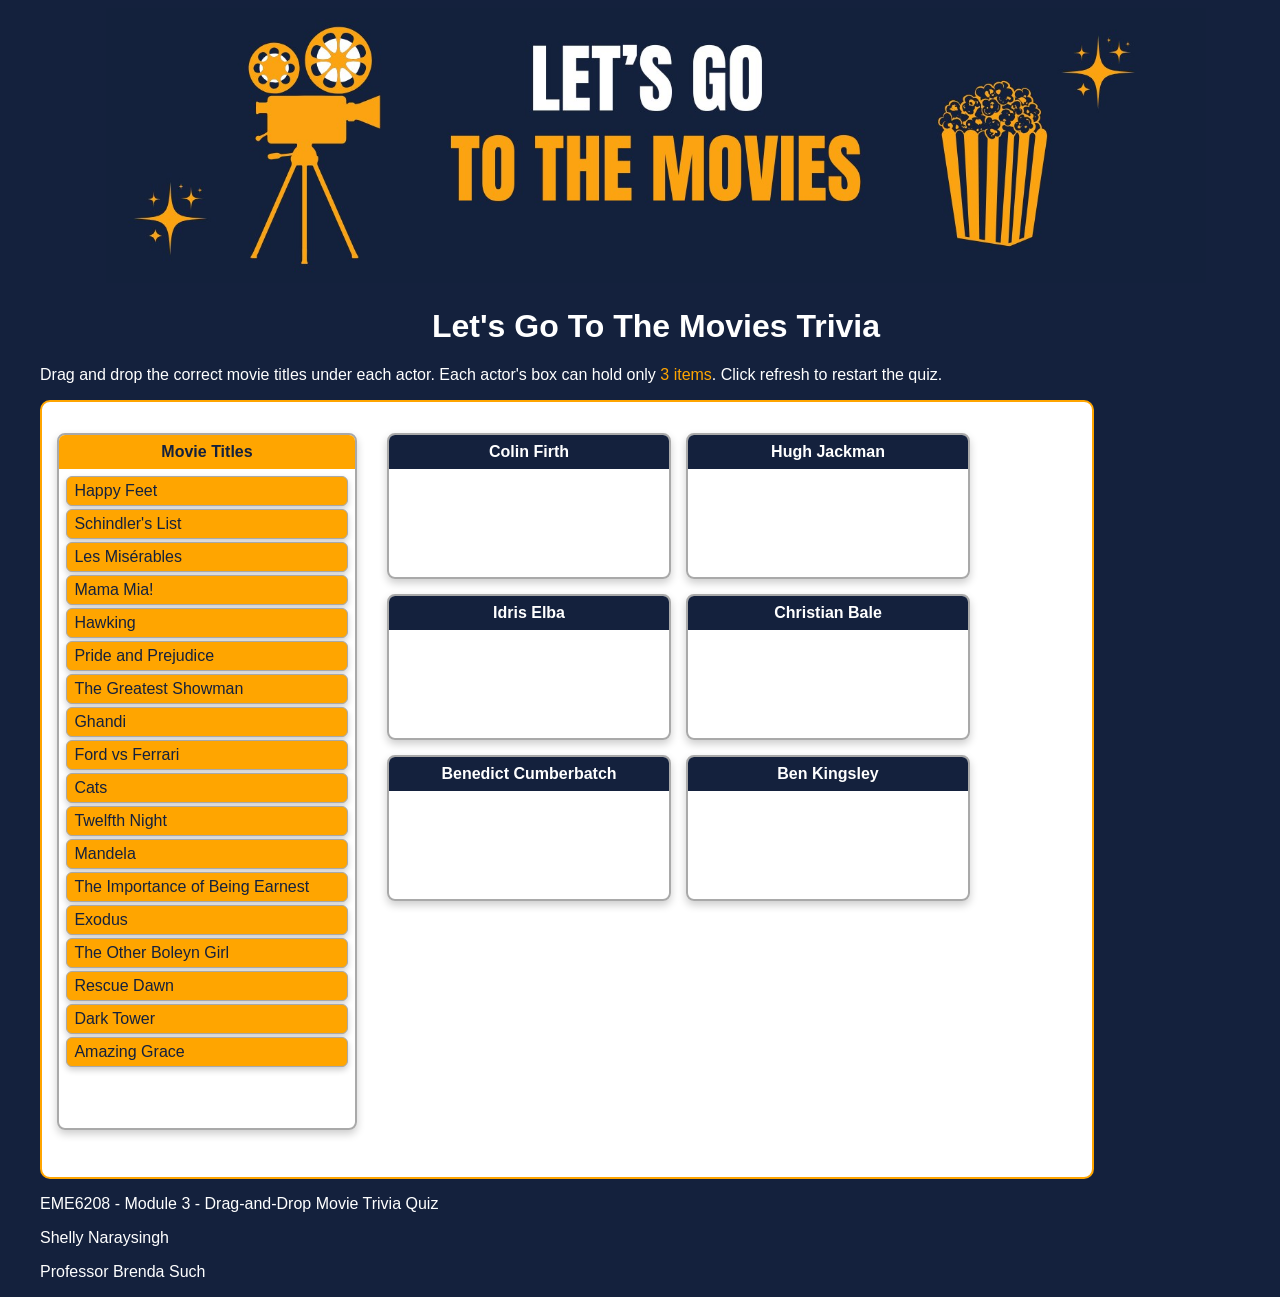
==== commit 08347669: "Delete congratulations popup from index.html Removed congratulations popup and related functions." ====
--- a/index.html
+++ b/index.html
@@ -98,12 +98,7 @@
 	
 	function everythingIsCorrect()
 	{
-		document.getElementById('congratulationsPopup').style.display = 'flex';		
-	}
-	
-	function closeCongratulations()
-	{
-    document.getElementById('congratulationsPopup').style.display = 'none';
+		alert('Congrats! You got everything correct!');
 	}
 		
 	function timerDrag()
@@ -464,27 +459,7 @@
 
 </span>
 
-	<!-- Congratulations Popup -->
-<div id="congratulationsPopup" class="popup-overlay">
-
-    <div class="popup-box">
-
-	<p>Congratulations!</p>
-
-        <p>
-            You're a Movie Trivia Superstar!
-            You matched all 18 movies correctly!
-        </p>
-
-        <button type="button" onclick="closeCongratulations()">
-            Close
-        </button>
-
-    </div>
-
-</div>
-
-	<!-- Footer -->
+<!-- Footer -->
 <footer>
     <p>EME6208 - Module 3 - Drag-and-Drop Movie Trivia Quiz</p>
     <p>Shelly Naraysingh</p>
